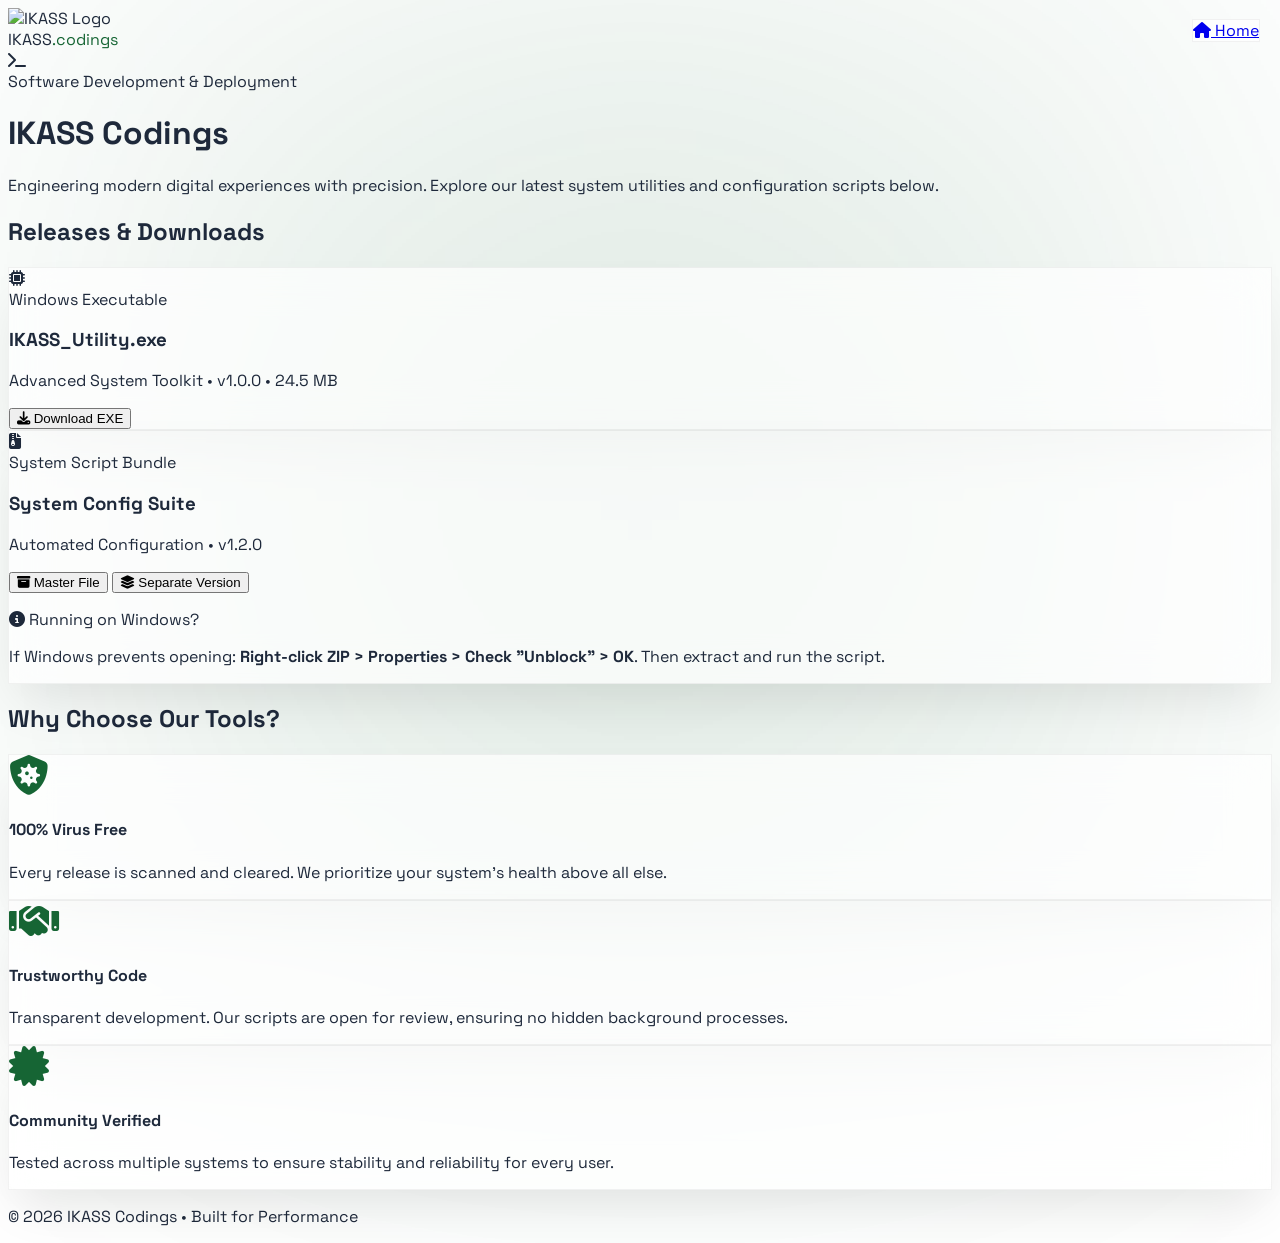
==== Codings.html @ b3e193e0 "Coding page Developing Coding page" ====
<!DOCTYPE html>
<html lang="en">
<head>
    <meta charset="UTF-8">
    <meta name="viewport" content="width=device-width, initial-scale=1.0">
    <title>IKASS Codings | Software Solutions</title>

    <link rel="preconnect" href="https://fonts.googleapis.com">
    <link rel="preconnect" href="https://fonts.gstatic.com" crossorigin>
    <script src="https://cdn.tailwindcss.com"></script>
    <link href="https://cdnjs.cloudflare.com/ajax/libs/font-awesome/6.4.0/css/all.min.css" rel="stylesheet">

    <style>
        @import url('https://fonts.googleapis.com/css2?family=Space+Grotesk:wght@300;500;700;900&display=swap');

        body {
            font-family: 'Space Grotesk', sans-serif;
            background: #ffffff;
            color: #1e293b;
            overflow-x: hidden;
        }

        .glass {
            background: rgba(255,255,255,0.7);
            backdrop-filter: blur(20px);
            border: 1px solid rgba(0,0,0,0.05);
            box-shadow: 0 25px 50px -12px rgba(0,0,0,0.1);
        }

        .feature-card {
            transition: all 0.4s cubic-bezier(0.175, 0.885, 0.32, 1.275);
        }
        .feature-card:hover {
            transform: translateY(-10px);
            border-color: #166534;
        }

        .download-card:hover {
            border-color: #166534;
            background: rgba(255,255,255,0.9);
        }

        .feature-icon {
            font-size: 2.5rem;
            color: #166534;
            margin-bottom: 1.5rem;
            display: block;
        }

        .bg-glow {
            position: fixed;
            top: 0;
            left: 50%;
            transform: translateX(-50%);
            width: 1000px;
            height: 1000px;
            background: #166534;
            filter: blur(200px);
            opacity: 0.12;
            z-index: -1;
        }

        .btn-download {
            transition: all 0.3s ease;
            cursor: pointer;
        }
        .btn-download:hover {
            letter-spacing: 0.5px;
            box-shadow: 0 10px 20px -5px rgba(22, 101, 52, 0.3);
        }
    </style>
</head>

<body>

    <div class="bg-glow"></div>

    <!-- NAVIGATION -->
    <div style="position: fixed; top: 20px; right: 20px; z-index: 100;">
        <a href="index.html" class="glass px-6 py-3 rounded-full font-bold text-sm flex items-center gap-2 text-slate-700 hover:scale-105 transition">
            <i class="fas fa-home"></i> Home
        </a>
    </div>

    <!-- HEADER -->
    <header class="p-8 flex justify-between items-center max-w-7xl mx-auto">
        <div class="flex items-center gap-3">
            <img src="https://raw.githubusercontent.com/selvakalanchiam/ikass.in/main/logoikass.png" class="w-10 h-10" alt="IKASS Logo">
            <div class="text-3xl font-black tracking-tighter">
                IKASS<span style="color:#166534;">.codings</span>
            </div>
        </div>
    </header>

    <!-- MAIN CONTENT -->
    <main class="max-w-7xl mx-auto pb-20">

        <!-- HERO SECTION -->
        <div class="text-center mb-24 max-w-4xl mx-auto px-4 mt-12 text-slate-900">
            <div class="w-24 h-24 mx-auto mb-8 bg-white p-4 rounded-3xl shadow-xl flex items-center justify-center">
                <i class="fas fa-terminal text-4xl text-green-800"></i>
            </div>
            <span class="text-[10px] font-black uppercase tracking-[0.5em] text-slate-400 mb-4 block">
                Software Development & Deployment
            </span>
            <h1 class="text-5xl md:text-7xl font-black mb-6 tracking-tighter">
                IKASS Codings
            </h1>
            <p class="text-xl text-slate-500 leading-relaxed font-light">
                Engineering modern digital experiences with precision. Explore our latest system utilities and configuration scripts below.
            </p>
        </div>

        <!-- DOWNLOADS SECTION -->
        <div class="px-4 mb-32">
            <div class="text-center mb-16">
                <h2 class="text-3xl md:text-5xl font-black text-slate-900">Releases & Downloads</h2>
                <div class="h-1.5 w-24 mx-auto mt-4 rounded-full bg-green-700"></div>
            </div>

            <div class="grid grid-cols-1 md:grid-cols-2 gap-8 max-w-6xl mx-auto">
                
                <!-- EXE Download -->
                <div class="glass p-8 rounded-[2.5rem] flex flex-col md:flex-row items-center gap-8 border-l-8 border-l-green-600 download-card transition-all">
                    <div class="bg-green-100/50 p-8 rounded-[2rem]">
                        <i class="fas fa-microchip text-5xl text-green-700"></i>
                    </div>
                    <div class="flex-1 text-center md:text-left">
                        <span class="text-xs font-bold text-green-700 uppercase tracking-widest">Windows Executable</span>
                        <h3 class="text-2xl font-black mt-1 mb-2 text-slate-900">IKASS_Utility.exe</h3>
                        <p class="text-slate-500 text-sm mb-6">Advanced System Toolkit • v1.0.0 • 24.5 MB</p>
                        
                        <button onclick="downloadFile('https://raw.githubusercontent.com/selvakalanchiam/ikass.in/main/IKASS_Utility.exe', 'IKASS_Utility.exe')" 
                           class="btn-download inline-flex items-center gap-3 bg-slate-900 text-white px-8 py-4 rounded-2xl font-bold hover:bg-green-700">
                            <i class="fas fa-download"></i> Download EXE
                        </button>
                    </div>
                </div>

                <!-- Scripts Download Suite -->
                <div class="glass p-8 rounded-[2.5rem] flex flex-col md:flex-row items-center gap-8 border-l-8 border-l-slate-600 download-card transition-all">
                    <div class="bg-slate-100/50 p-8 rounded-[2rem]">
                        <i class="fas fa-file-archive text-5xl text-slate-700"></i>
                    </div>
                    <div class="flex-1 text-center md:text-left">
                        <span class="text-xs font-bold text-slate-700 uppercase tracking-widest">System Script Bundle</span>
                        <h3 class="text-2xl font-black mt-1 mb-2 text-slate-900">System Config Suite</h3>
                        <p class="text-slate-500 text-sm mb-6">Automated Configuration • v1.2.0</p>
                        
                        <div class="flex flex-wrap gap-4 justify-center md:justify-start">
                            <button onclick="downloadFile('https://raw.githubusercontent.com/selvakalanchiam/ikass.in/main/IKASS_System_config_masterfile.zip', 'IKASS_System_config_masterfile.zip')"
                               class="btn-download inline-flex items-center gap-3 bg-slate-900 text-white px-6 py-4 rounded-2xl font-bold hover:bg-slate-800">
                                <i class="fas fa-box-archive"></i> Master File
                            </button>

                            <button onclick="downloadFile('https://raw.githubusercontent.com/selvakalanchiam/ikass.in/main/Separate-Files-Version.zip', 'Separate-Files-Version.zip')"
                               class="btn-download inline-flex items-center gap-3 bg-slate-200 text-slate-700 px-6 py-4 rounded-2xl font-bold hover:bg-slate-300 border border-slate-300">
                                <i class="fas fa-layer-group"></i> Separate Version
                            </button>
                        </div>

                        <!-- Security Guidance -->
                        <div class="mt-8 p-4 bg-amber-50 rounded-xl border border-amber-100 text-left">
                            <p class="text-[10px] text-amber-800 font-bold uppercase tracking-wider mb-1">
                                <i class="fas fa-circle-info mr-1"></i> Running on Windows?
                            </p>
                            <p class="text-[11px] text-amber-700 leading-relaxed">
                                If Windows prevents opening: <b>Right-click ZIP > Properties > Check "Unblock" > OK</b>. 
                                Then extract and run the script.
                            </p>
                        </div>
                    </div>
                </div>

            </div>
        </div>

        <!-- UPDATED STANDARDS SECTION -->
        <div class="text-center mb-16 px-4">
            <h2 class="text-3xl md:text-5xl font-black text-slate-900">Why Choose Our Tools?</h2>
            <div class="h-1.5 w-24 mx-auto mt-4 rounded-full bg-green-700"></div>
        </div>

        <div class="grid grid-cols-1 md:grid-cols-2 lg:grid-cols-3 gap-8 px-4">
            <div class="glass p-8 rounded-[2.5rem] feature-card">
                <i class="fas fa-shield-virus feature-icon"></i>
                <h4 class="text-xl font-black mb-3 text-slate-800">100% Virus Free</h4>
                <p class="text-slate-500 text-sm leading-relaxed">Every release is scanned and cleared. We prioritize your system's health above all else.</p>
            </div>
            <div class="glass p-8 rounded-[2.5rem] feature-card">
                <i class="fas fa-handshake feature-icon"></i>
                <h4 class="text-xl font-black mb-3 text-slate-800">Trustworthy Code</h4>
                <p class="text-slate-500 text-sm leading-relaxed">Transparent development. Our scripts are open for review, ensuring no hidden background processes.</p>
            </div>
            <div class="glass p-8 rounded-[2.5rem] feature-card">
                <i class="fas fa-certificate feature-icon"></i>
                <h4 class="text-xl font-black mb-3 text-slate-800">Community Verified</h4>
                <p class="text-slate-500 text-sm leading-relaxed">Tested across multiple systems to ensure stability and reliability for every user.</p>
            </div>
        </div>

    </main>

    <!-- FOOTER -->
    <footer class="py-12 border-t border-slate-100 text-center">
        <p class="text-slate-400 text-xs font-bold tracking-widest uppercase">
            © 2026 IKASS Codings • Built for Performance
        </p>
    </footer>

    <!-- DOWNLOAD LOGIC -->
    <script>
        async function downloadFile(url, filename) {
            const rawUrl = url.replace('/blob/', '/raw/');
            try {
                const response = await fetch(rawUrl);
                if (!response.ok) throw new Error('Network error');
                const blob = await response.blob();
                const blobUrl = window.URL.createObjectURL(blob);
                const link = document.createElement('a');
                link.href = blobUrl;
                link.download = filename;
                document.body.appendChild(link);
                link.click();
                document.body.removeChild(link);
                window.URL.revokeObjectURL(blobUrl);
            } catch (error) {
                console.error('Download failed:', error);
                window.open(rawUrl, '_blank');
            }
        }
    </script>

</body>
</html>
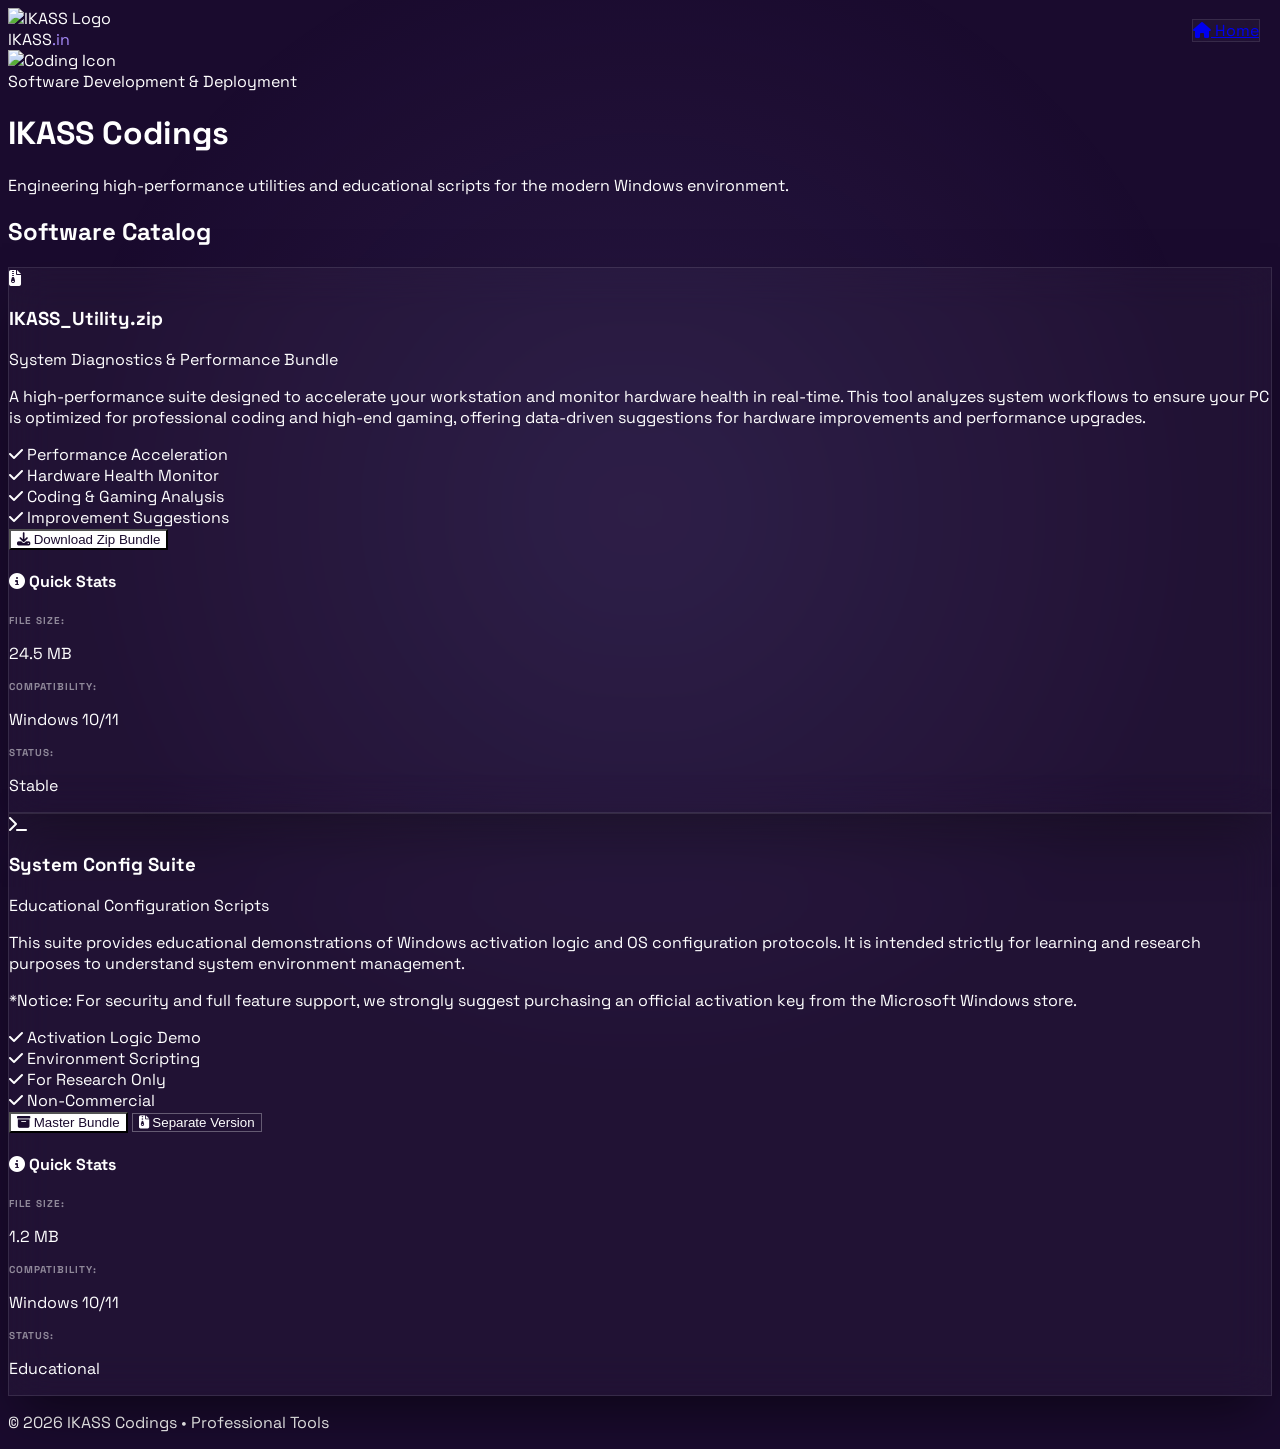
==== commit 97a126e0: "Master Update" ====
--- a/Codings.html
+++ b/Codings.html
@@ -15,58 +15,58 @@
 
         body {
             font-family: 'Space Grotesk', sans-serif;
+            background: #1a0b2e; /* Dark Violet Background */
+            color: #ffffff;
+            overflow-x: hidden;
+        }
+
+        .glass {
+            background: rgba(255, 255, 255, 0.03);
+            backdrop-filter: blur(20px);
+            border: 1px solid rgba(255, 255, 255, 0.1);
+            box-shadow: 0 25px 50px -12px rgba(0, 0, 0, 0.5);
+        }
+
+        .btn-violet {
             background: #ffffff;
-            color: #1e293b;
-            overflow-x: hidden;
-        }
-
-        .glass {
-            background: rgba(255,255,255,0.7);
-            backdrop-filter: blur(20px);
-            border: 1px solid rgba(0,0,0,0.05);
-            box-shadow: 0 25px 50px -12px rgba(0,0,0,0.1);
-        }
-
-        .feature-card {
-            transition: all 0.4s cubic-bezier(0.175, 0.885, 0.32, 1.275);
-        }
-        .feature-card:hover {
-            transform: translateY(-10px);
-            border-color: #166534;
-        }
-
-        .download-card:hover {
-            border-color: #166534;
-            background: rgba(255,255,255,0.9);
-        }
-
-        .feature-icon {
-            font-size: 2.5rem;
-            color: #166534;
-            margin-bottom: 1.5rem;
-            display: block;
+            color: #1a0b2e;
+            transition: all 0.3s ease;
+        }
+        .btn-violet:hover {
+            background: #a78bfa;
+            color: #ffffff;
+            transform: scale(1.02);
+            box-shadow: 0 0 20px rgba(167, 139, 250, 0.4);
+        }
+
+        .btn-outline {
+            background: transparent;
+            color: #ffffff;
+            border: 1px solid rgba(255, 255, 255, 0.3);
+            transition: all 0.3s ease;
+        }
+        .btn-outline:hover {
+            background: rgba(255, 255, 255, 0.1);
+            border-color: #ffffff;
         }
 
         .bg-glow {
             position: fixed;
-            top: 0;
+            top: -10%;
             left: 50%;
             transform: translateX(-50%);
-            width: 1000px;
-            height: 1000px;
-            background: #166534;
-            filter: blur(200px);
-            opacity: 0.12;
+            width: 1200px;
+            height: 1200px;
+            background: radial-gradient(circle, rgba(167, 139, 250, 0.1) 0%, rgba(26, 11, 46, 0) 70%);
             z-index: -1;
         }
-
-        .btn-download {
-            transition: all 0.3s ease;
-            cursor: pointer;
-        }
-        .btn-download:hover {
-            letter-spacing: 0.5px;
-            box-shadow: 0 10px 20px -5px rgba(22, 101, 52, 0.3);
+        
+        .stat-label {
+            font-size: 10px;
+            text-transform: uppercase;
+            letter-spacing: 0.1em;
+            color: rgba(255, 255, 255, 0.5);
+            font-weight: 900;
         }
     </style>
 </head>
@@ -77,7 +77,7 @@
 
     <!-- NAVIGATION -->
     <div style="position: fixed; top: 20px; right: 20px; z-index: 100;">
-        <a href="index.html" class="glass px-6 py-3 rounded-full font-bold text-sm flex items-center gap-2 text-slate-700 hover:scale-105 transition">
+        <a href="index.html" class="glass px-6 py-3 rounded-full font-bold text-sm flex items-center gap-2 text-white hover:text-purple-300 transition">
             <i class="fas fa-home"></i> Home
         </a>
     </div>
@@ -86,88 +86,153 @@
     <header class="p-8 flex justify-between items-center max-w-7xl mx-auto">
         <div class="flex items-center gap-3">
             <img src="https://raw.githubusercontent.com/selvakalanchiam/ikass.in/main/logoikass.png" class="w-10 h-10" alt="IKASS Logo">
-            <div class="text-3xl font-black tracking-tighter">
-                IKASS<span style="color:#166534;">.codings</span>
+            <div class="text-3xl font-black tracking-tighter text-white">
+                IKASS<span style="color:#a78bfa;">.in</span>
             </div>
         </div>
     </header>
 
     <!-- MAIN CONTENT -->
-    <main class="max-w-7xl mx-auto pb-20">
+    <main class="max-w-7xl mx-auto pb-20 px-4">
 
         <!-- HERO SECTION -->
-        <div class="text-center mb-24 max-w-4xl mx-auto px-4 mt-12 text-slate-900">
-            <div class="w-24 h-24 mx-auto mb-8 bg-white p-4 rounded-3xl shadow-xl flex items-center justify-center">
-                <i class="fas fa-terminal text-4xl text-green-800"></i>
-            </div>
-            <span class="text-[10px] font-black uppercase tracking-[0.5em] text-slate-400 mb-4 block">
+        <div class="text-center mb-24 max-w-4xl mx-auto mt-12">
+            <div class="w-32 h-32 mx-auto mb-8 bg-white p-2 rounded-3xl shadow-2xl flex items-center justify-center overflow-hidden">
+                <img src="https://raw.githubusercontent.com/selvakalanchiam/ikass.in/main/Codings.png" alt="Coding Icon" class="w-full h-full object-contain">
+            </div>
+            
+            <span class="text-[10px] font-black uppercase tracking-[0.5em] text-purple-400 mb-4 block">
                 Software Development & Deployment
             </span>
-            <h1 class="text-5xl md:text-7xl font-black mb-6 tracking-tighter">
+            <h1 class="text-5xl md:text-7xl font-black mb-6 tracking-tighter text-white">
                 IKASS Codings
             </h1>
-            <p class="text-xl text-slate-500 leading-relaxed font-light">
-                Engineering modern digital experiences with precision. Explore our latest system utilities and configuration scripts below.
+            <p class="text-xl text-slate-400 leading-relaxed font-light">
+                Engineering high-performance utilities and educational scripts for the modern Windows environment.
             </p>
         </div>
 
-        <!-- DOWNLOADS SECTION -->
-        <div class="px-4 mb-32">
+        <!-- SOFTWARE CATALOG -->
+        <div class="mb-32">
             <div class="text-center mb-16">
-                <h2 class="text-3xl md:text-5xl font-black text-slate-900">Releases & Downloads</h2>
-                <div class="h-1.5 w-24 mx-auto mt-4 rounded-full bg-green-700"></div>
-            </div>
-
-            <div class="grid grid-cols-1 md:grid-cols-2 gap-8 max-w-6xl mx-auto">
+                <h2 class="text-3xl md:text-5xl font-black text-white">Software Catalog</h2>
+                <div class="h-1.5 w-24 mx-auto mt-4 rounded-full bg-white"></div>
+            </div>
+
+            <div class="grid grid-cols-1 gap-12 max-w-5xl mx-auto">
                 
-                <!-- EXE Download -->
-                <div class="glass p-8 rounded-[2.5rem] flex flex-col md:flex-row items-center gap-8 border-l-8 border-l-green-600 download-card transition-all">
-                    <div class="bg-green-100/50 p-8 rounded-[2rem]">
-                        <i class="fas fa-microchip text-5xl text-green-700"></i>
-                    </div>
-                    <div class="flex-1 text-center md:text-left">
-                        <span class="text-xs font-bold text-green-700 uppercase tracking-widest">Windows Executable</span>
-                        <h3 class="text-2xl font-black mt-1 mb-2 text-slate-900">IKASS_Utility.exe</h3>
-                        <p class="text-slate-500 text-sm mb-6">Advanced System Toolkit • v1.0.0 • 24.5 MB</p>
-                        
-                        <button onclick="downloadFile('https://raw.githubusercontent.com/selvakalanchiam/ikass.in/main/IKASS_Utility.exe', 'IKASS_Utility.exe')" 
-                           class="btn-download inline-flex items-center gap-3 bg-slate-900 text-white px-8 py-4 rounded-2xl font-bold hover:bg-green-700">
-                            <i class="fas fa-download"></i> Download EXE
-                        </button>
+                <!-- TAB 1: IKASS Utility Tool (ZIP VERSION) -->
+                <div class="glass p-10 rounded-[3rem] border-t-4 border-t-white">
+                    <div class="flex flex-col lg:flex-row gap-10">
+                        <div class="flex-1">
+                            <div class="flex items-center gap-4 mb-6">
+                                <div class="bg-white/10 p-4 rounded-2xl">
+                                    <i class="fas fa-file-zipper text-3xl text-white"></i>
+                                </div>
+                                <div>
+                                    <h3 class="text-3xl font-black text-white leading-none">IKASS_Utility.zip</h3>
+                                    <span class="text-xs font-bold text-purple-400 uppercase tracking-widest mt-2 block">System Diagnostics & Performance Bundle</span>
+                                </div>
+                            </div>
+                            
+                            <p class="text-slate-300 leading-relaxed mb-8">
+                                A high-performance suite designed to accelerate your workstation and monitor hardware health in real-time. This tool analyzes system workflows to ensure your PC is optimized for professional coding and high-end gaming, offering data-driven suggestions for hardware improvements and performance upgrades.
+                            </p>
+                            
+                            <div class="grid grid-cols-1 md:grid-cols-2 gap-4 mb-8">
+                                <div class="flex items-center gap-3 text-sm text-white/80"><i class="fas fa-check text-purple-400"></i> Performance Acceleration</div>
+                                <div class="flex items-center gap-3 text-sm text-white/80"><i class="fas fa-check text-purple-400"></i> Hardware Health Monitor</div>
+                                <div class="flex items-center gap-3 text-sm text-white/80"><i class="fas fa-check text-purple-400"></i> Coding & Gaming Analysis</div>
+                                <div class="flex items-center gap-3 text-sm text-white/80"><i class="fas fa-check text-purple-400"></i> Improvement Suggestions</div>
+                            </div>
+
+                            <button onclick="downloadFile('https://raw.githubusercontent.com/selvakalanchiam/ikass.in/main/IKASS_Utility.zip', 'IKASS_Utility.zip')" 
+                               class="btn-violet inline-flex items-center gap-3 px-10 py-4 rounded-2xl font-bold w-full md:w-auto justify-center">
+                                <i class="fas fa-download"></i> Download Zip Bundle
+                            </button>
+                        </div>
+
+                        <div class="lg:w-1/3 bg-white/5 rounded-[2rem] p-8 border border-white/10">
+                            <h4 class="font-bold text-white mb-6 flex items-center gap-2">
+                                <i class="fas fa-info-circle text-purple-400"></i> Quick Stats
+                            </h4>
+                            <div class="space-y-6">
+                                <div>
+                                    <p class="stat-label mb-1">File Size:</p>
+                                    <p class="text-lg font-black text-white">24.5 MB</p>
+                                </div>
+                                <div>
+                                    <p class="stat-label mb-1">Compatibility:</p>
+                                    <p class="text-lg font-black text-white">Windows 10/11</p>
+                                </div>
+                                <div>
+                                    <p class="stat-label mb-1">Status:</p>
+                                    <p class="text-lg font-black text-purple-400">Stable</p>
+                                </div>
+                            </div>
+                        </div>
                     </div>
                 </div>
 
-                <!-- Scripts Download Suite -->
-                <div class="glass p-8 rounded-[2.5rem] flex flex-col md:flex-row items-center gap-8 border-l-8 border-l-slate-600 download-card transition-all">
-                    <div class="bg-slate-100/50 p-8 rounded-[2rem]">
-                        <i class="fas fa-file-archive text-5xl text-slate-700"></i>
-                    </div>
-                    <div class="flex-1 text-center md:text-left">
-                        <span class="text-xs font-bold text-slate-700 uppercase tracking-widest">System Script Bundle</span>
-                        <h3 class="text-2xl font-black mt-1 mb-2 text-slate-900">System Config Suite</h3>
-                        <p class="text-slate-500 text-sm mb-6">Automated Configuration • v1.2.0</p>
-                        
-                        <div class="flex flex-wrap gap-4 justify-center md:justify-start">
-                            <button onclick="downloadFile('https://raw.githubusercontent.com/selvakalanchiam/ikass.in/main/IKASS_System_config_masterfile.zip', 'IKASS_System_config_masterfile.zip')"
-                               class="btn-download inline-flex items-center gap-3 bg-slate-900 text-white px-6 py-4 rounded-2xl font-bold hover:bg-slate-800">
-                                <i class="fas fa-box-archive"></i> Master File
-                            </button>
-
-                            <button onclick="downloadFile('https://raw.githubusercontent.com/selvakalanchiam/ikass.in/main/Separate-Files-Version.zip', 'Separate-Files-Version.zip')"
-                               class="btn-download inline-flex items-center gap-3 bg-slate-200 text-slate-700 px-6 py-4 rounded-2xl font-bold hover:bg-slate-300 border border-slate-300">
-                                <i class="fas fa-layer-group"></i> Separate Version
-                            </button>
-                        </div>
-
-                        <!-- Security Guidance -->
-                        <div class="mt-8 p-4 bg-amber-50 rounded-xl border border-amber-100 text-left">
-                            <p class="text-[10px] text-amber-800 font-bold uppercase tracking-wider mb-1">
-                                <i class="fas fa-circle-info mr-1"></i> Running on Windows?
+                <!-- TAB 2: System Config Suite -->
+                <div class="glass p-10 rounded-[3rem] border-t-4 border-t-purple-500">
+                    <div class="flex flex-col lg:flex-row gap-10">
+                        <div class="flex-1">
+                            <div class="flex items-center gap-4 mb-6">
+                                <div class="bg-purple-500/10 p-4 rounded-2xl">
+                                    <i class="fas fa-terminal text-3xl text-purple-300"></i>
+                                </div>
+                                <div>
+                                    <h3 class="text-3xl font-black text-white leading-none">System Config Suite</h3>
+                                    <span class="text-xs font-bold text-purple-400 uppercase tracking-widest mt-2 block">Educational Configuration Scripts</span>
+                                </div>
+                            </div>
+                            
+                            <p class="text-slate-300 leading-relaxed mb-4">
+                                This suite provides educational demonstrations of Windows activation logic and OS configuration protocols. It is intended strictly for learning and research purposes to understand system environment management.
                             </p>
-                            <p class="text-[11px] text-amber-700 leading-relaxed">
-                                If Windows prevents opening: <b>Right-click ZIP > Properties > Check "Unblock" > OK</b>. 
-                                Then extract and run the script.
+                            <p class="text-xs text-red-500 font-bold mb-8 italic">
+                                *Notice: For security and full feature support, we strongly suggest purchasing an official activation key from the Microsoft Windows store.
                             </p>
+
+                            <div class="grid grid-cols-1 md:grid-cols-2 gap-4 mb-8">
+                                <div class="flex items-center gap-3 text-sm text-white/80"><i class="fas fa-check text-purple-400"></i> Activation Logic Demo</div>
+                                <div class="flex items-center gap-3 text-sm text-white/80"><i class="fas fa-check text-purple-400"></i> Environment Scripting</div>
+                                <div class="flex items-center gap-3 text-sm text-white/80"><i class="fas fa-check text-purple-400"></i> For Research Only</div>
+                                <div class="flex items-center gap-3 text-sm text-white/80"><i class="fas fa-check text-purple-400"></i> Non-Commercial</div>
+                            </div>
+
+                            <div class="flex flex-col xl:flex-row gap-4">
+                                <button onclick="downloadFile('https://raw.githubusercontent.com/selvakalanchiam/ikass.in/main/IKASS_System_config_masterfile.zip', 'IKASS_System_config_masterfile.zip')"
+                                   class="btn-violet inline-flex items-center gap-3 px-6 py-4 rounded-2xl font-bold flex-1 justify-center">
+                                    <i class="fas fa-box-archive"></i> Master Bundle
+                                </button>
+                                
+                                <button onclick="downloadFile('https://raw.githubusercontent.com/selvakalanchiam/ikass.in/main/Separate-Files-Version.zip', 'Separate-Files-Version.zip')"
+                                   class="btn-outline inline-flex items-center gap-3 px-6 py-4 rounded-2xl font-bold flex-1 justify-center">
+                                    <i class="fas fa-file-zipper"></i> Separate Version
+                                </button>
+                            </div>
+                        </div>
+
+                        <div class="lg:w-1/3 bg-white/5 rounded-[2rem] p-8 border border-white/10">
+                            <h4 class="font-bold text-white mb-6 flex items-center gap-2">
+                                <i class="fas fa-info-circle text-purple-400"></i> Quick Stats
+                            </h4>
+                            <div class="space-y-6">
+                                <div>
+                                    <p class="stat-label mb-1">File Size:</p>
+                                    <p class="text-lg font-black text-white">1.2 MB</p>
+                                </div>
+                                <div>
+                                    <p class="stat-label mb-1">Compatibility:</p>
+                                    <p class="text-lg font-black text-white">Windows 10/11</p>
+                                </div>
+                                <div>
+                                    <p class="stat-label mb-1">Status:</p>
+                                    <p class="text-lg font-black text-purple-400">Educational</p>
+                                </div>
+                            </div>
                         </div>
                     </div>
                 </div>
@@ -175,46 +240,22 @@
             </div>
         </div>
 
-        <!-- UPDATED STANDARDS SECTION -->
-        <div class="text-center mb-16 px-4">
-            <h2 class="text-3xl md:text-5xl font-black text-slate-900">Why Choose Our Tools?</h2>
-            <div class="h-1.5 w-24 mx-auto mt-4 rounded-full bg-green-700"></div>
-        </div>
-
-        <div class="grid grid-cols-1 md:grid-cols-2 lg:grid-cols-3 gap-8 px-4">
-            <div class="glass p-8 rounded-[2.5rem] feature-card">
-                <i class="fas fa-shield-virus feature-icon"></i>
-                <h4 class="text-xl font-black mb-3 text-slate-800">100% Virus Free</h4>
-                <p class="text-slate-500 text-sm leading-relaxed">Every release is scanned and cleared. We prioritize your system's health above all else.</p>
-            </div>
-            <div class="glass p-8 rounded-[2.5rem] feature-card">
-                <i class="fas fa-handshake feature-icon"></i>
-                <h4 class="text-xl font-black mb-3 text-slate-800">Trustworthy Code</h4>
-                <p class="text-slate-500 text-sm leading-relaxed">Transparent development. Our scripts are open for review, ensuring no hidden background processes.</p>
-            </div>
-            <div class="glass p-8 rounded-[2.5rem] feature-card">
-                <i class="fas fa-certificate feature-icon"></i>
-                <h4 class="text-xl font-black mb-3 text-slate-800">Community Verified</h4>
-                <p class="text-slate-500 text-sm leading-relaxed">Tested across multiple systems to ensure stability and reliability for every user.</p>
-            </div>
-        </div>
-
     </main>
 
     <!-- FOOTER -->
-    <footer class="py-12 border-t border-slate-100 text-center">
-        <p class="text-slate-400 text-xs font-bold tracking-widest uppercase">
-            © 2026 IKASS Codings • Built for Performance
+    <footer class="py-12 border-t border-white/10 text-center">
+        <p class="text-slate-500 text-xs font-bold tracking-widest uppercase">
+            © 2026 IKASS Codings • Professional Tools
         </p>
     </footer>
 
-    <!-- DOWNLOAD LOGIC -->
+    <!-- DOWNLOAD SCRIPT -->
     <script>
         async function downloadFile(url, filename) {
             const rawUrl = url.replace('/blob/', '/raw/');
             try {
                 const response = await fetch(rawUrl);
-                if (!response.ok) throw new Error('Network error');
+                if (!response.ok) throw new Error('Download failed');
                 const blob = await response.blob();
                 const blobUrl = window.URL.createObjectURL(blob);
                 const link = document.createElement('a');
@@ -225,7 +266,7 @@
                 document.body.removeChild(link);
                 window.URL.revokeObjectURL(blobUrl);
             } catch (error) {
-                console.error('Download failed:', error);
+                console.error('Download error:', error);
                 window.open(rawUrl, '_blank');
             }
         }
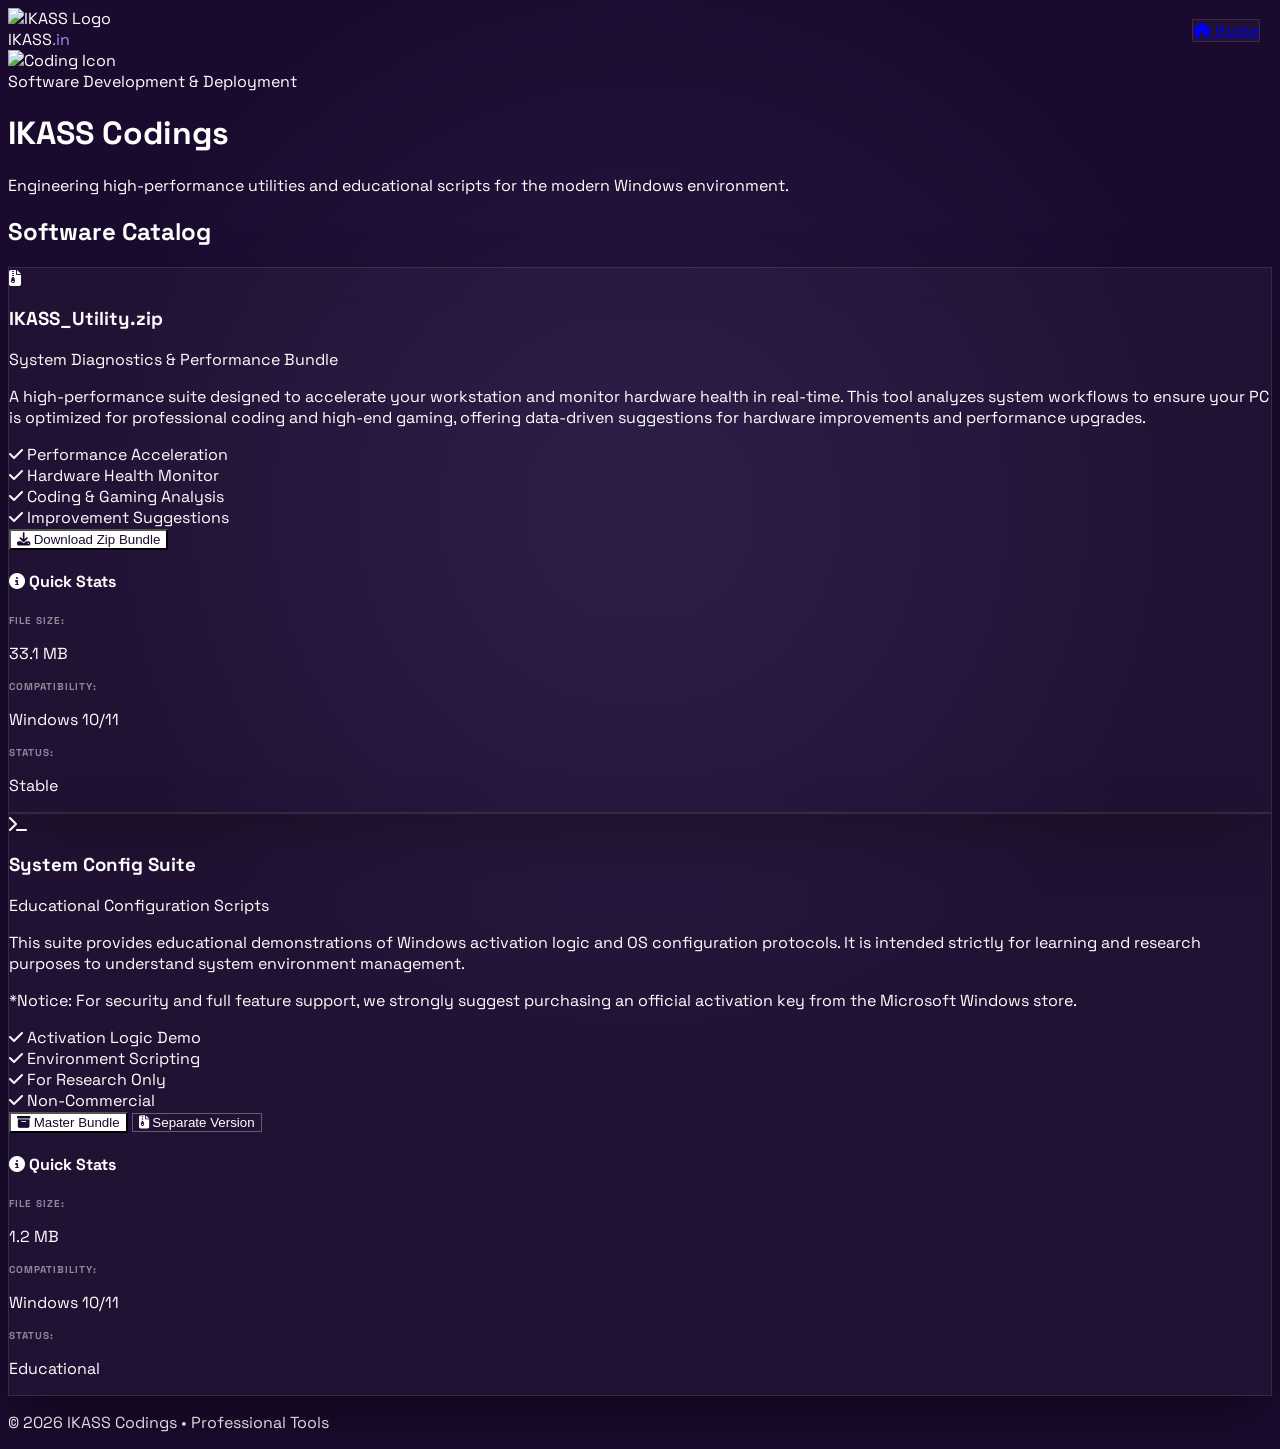
==== commit 8f331edb: "Tech revamp picture update" ====
--- a/Codings.html
+++ b/Codings.html
@@ -77,7 +77,7 @@
 
     <!-- NAVIGATION -->
     <div style="position: fixed; top: 20px; right: 20px; z-index: 100;">
-        <a href="index.html" class="glass px-6 py-3 rounded-full font-bold text-sm flex items-center gap-2 text-white hover:text-purple-300 transition">
+        <a href="https://ikass.in" class="glass px-6 py-3 rounded-full font-bold text-sm flex items-center gap-2 text-white hover:text-purple-300 transition">
             <i class="fas fa-home"></i> Home
         </a>
     </div>
@@ -159,7 +159,7 @@
                             <div class="space-y-6">
                                 <div>
                                     <p class="stat-label mb-1">File Size:</p>
-                                    <p class="text-lg font-black text-white">24.5 MB</p>
+                                    <p class="text-lg font-black text-white">33.1 MB</p>
                                 </div>
                                 <div>
                                     <p class="stat-label mb-1">Compatibility:</p>
